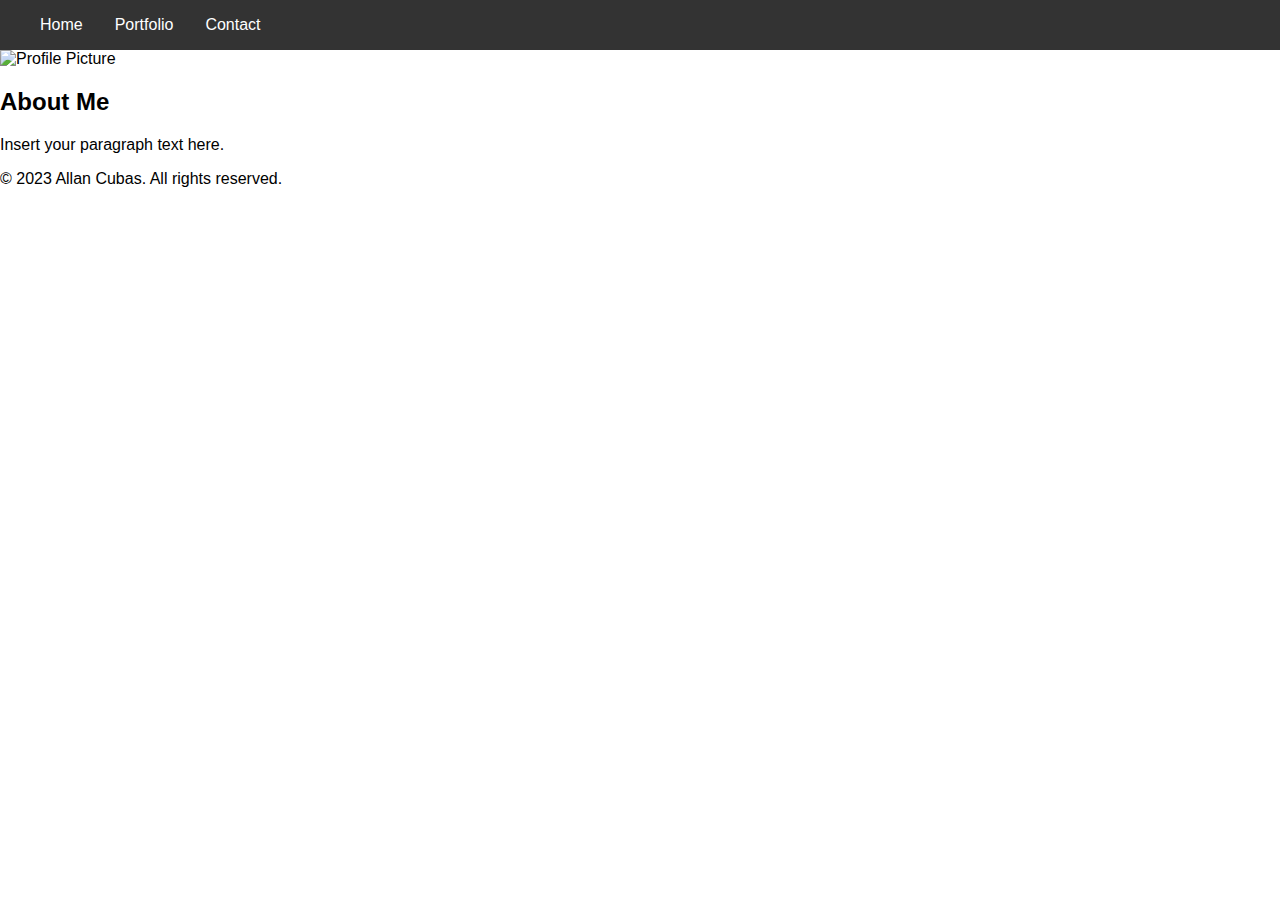
==== block08/personal_site/about.html @ 8c43f878 "Got half my website working." ====
<!DOCTYPE html>
<html lang="en">

<head>
    <meta charset="UTF-8">
    <title>About Me</title>
    <link rel="stylesheet" href="styles.css">
    <style>
        /* Global styles */
        body {
            font-family: sans-serif;
            margin: 0;
            padding: 0;
        }

        a {
            text-decoration: none;
            color: #fff;
        }

        ul {
            list-style: none;
            margin: 0;
            padding: 0;
        }

        /* Navigation styles */
        header {
            background-color: #333;
            padding: 1rem;
            display: flex;
            justify-content: space-between;
            align-items: center;
        }

        nav ul {
            display: flex;
        }

        nav li {
            margin-left: 1rem;
        }

        nav a {
            padding: 0.5rem;
            border-radius: 4px;
        }

        nav a:hover {
            background-color: #fff;
            color: #333;
        }
    </style>
</head>

<body>
    <header>
        <nav>
            <ul>
                <li><a href="index.html">Home</a></li>
                <li><a href="portfolio.html">Portfolio</a></li>
                <li><a href="#">Contact</a></li>
            </ul>
        </nav>
    </header>

    <main>
        <section class="about">
            <img src="profile-pic.jpg" alt="Profile Picture">
            <div class="about-text">
                <h2>About Me</h2>
                <p>Insert your paragraph text here.</p>
            </div>
        </section>
    </main>

    <footer>
        <p>&copy; 2023 Allan Cubas. All rights reserved.</p>
    </footer>
</body>

</html>
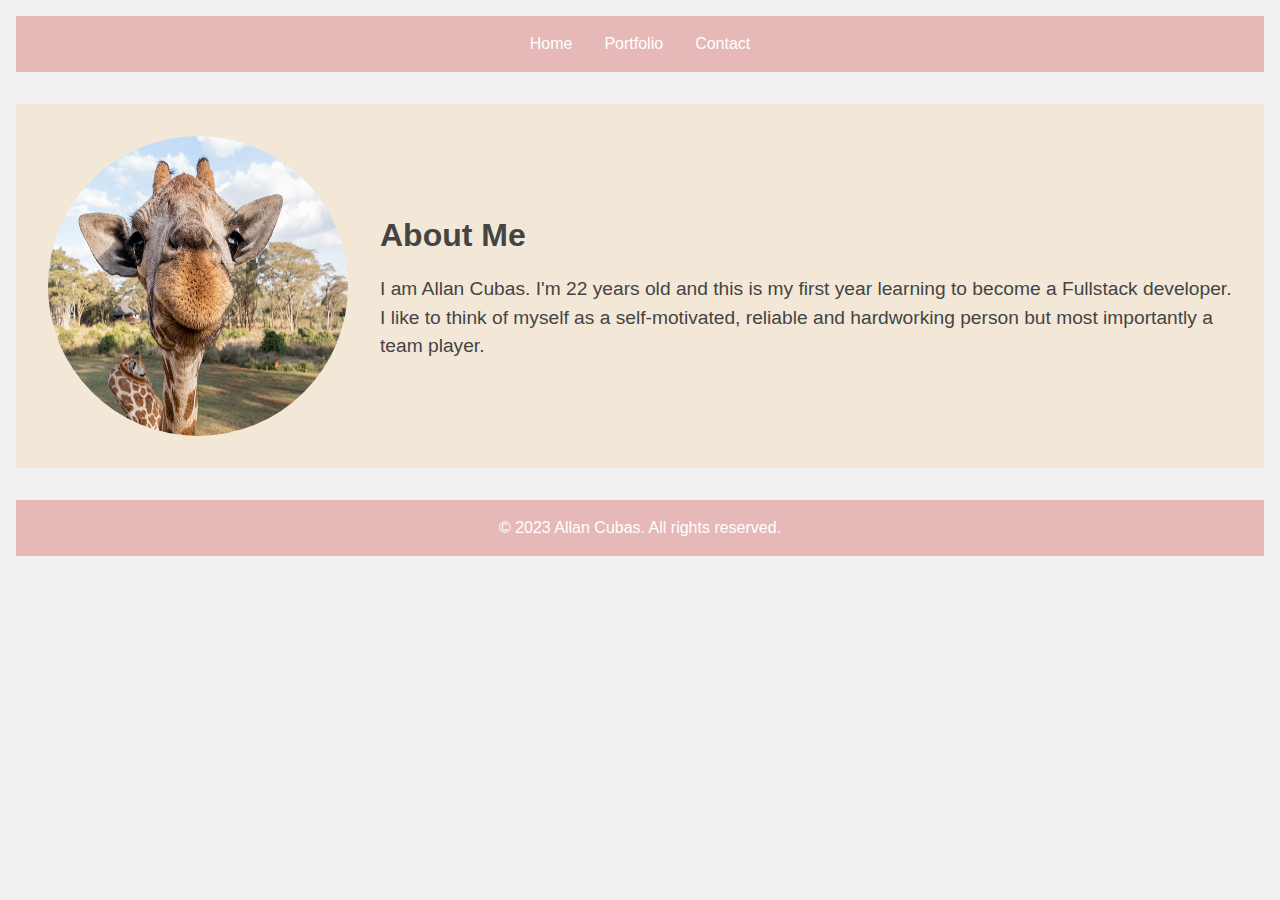
==== commit c974318c: "adding in all files." ====
--- a/block08/personal_site/about.html
+++ b/block08/personal_site/about.html
@@ -4,52 +4,8 @@
 <head>
     <meta charset="UTF-8">
     <title>About Me</title>
-    <link rel="stylesheet" href="styles.css">
+    <link rel="stylesheet" href="style.css">
     <style>
-        /* Global styles */
-        body {
-            font-family: sans-serif;
-            margin: 0;
-            padding: 0;
-        }
-
-        a {
-            text-decoration: none;
-            color: #fff;
-        }
-
-        ul {
-            list-style: none;
-            margin: 0;
-            padding: 0;
-        }
-
-        /* Navigation styles */
-        header {
-            background-color: #333;
-            padding: 1rem;
-            display: flex;
-            justify-content: space-between;
-            align-items: center;
-        }
-
-        nav ul {
-            display: flex;
-        }
-
-        nav li {
-            margin-left: 1rem;
-        }
-
-        nav a {
-            padding: 0.5rem;
-            border-radius: 4px;
-        }
-
-        nav a:hover {
-            background-color: #fff;
-            color: #333;
-        }
     </style>
 </head>
 
@@ -65,11 +21,11 @@
     </header>
 
     <main>
-        <section class="about">
-            <img src="profile-pic.jpg" alt="Profile Picture">
+        <section class="about2">
+            <img src="giraffe.jpg" alt="Profile Picture">
             <div class="about-text">
                 <h2>About Me</h2>
-                <p>Insert your paragraph text here.</p>
+                <p>I am Allan Cubas. I'm 22 years old and this is my first year learning to become a Fullstack developer. I like to think of myself as a self-motivated, reliable and hardworking person but most importantly a team player.</p>
             </div>
         </section>
     </main>
--- a/block08/personal_site/style.css
+++ b/block08/personal_site/style.css
@@ -0,0 +1,277 @@
+/* Reset default styles */
+* {
+  box-sizing: border-box;
+  margin: 0;
+  padding: 0;
+}
+
+/* Set font family and size */
+body {
+  font-family: "Segoe UI", Tahoma, Geneva, Verdana, sans-serif;
+  font-size: 16px;
+  line-height: 1.5;
+  color: #444;
+}
+
+/* Add some padding to the body */
+body {
+  padding: 1rem;
+}
+
+/* Add a background color to the body */
+body {
+  background-color: #f0f0f0;
+}
+
+/* Set styles for the header */
+header {
+  background-color: #e6b8b7;
+  padding: 1rem;
+  margin-bottom: 2rem;
+}
+
+/* Style the navigation links */
+nav ul {
+  list-style: none;
+  display: flex;
+  justify-content: center;
+}
+
+nav li {
+  margin: 0 1rem;
+}
+
+nav a {
+  color: #fff;
+  text-decoration: none;
+}
+
+/* Style the hero section */
+.hero {
+  background-color: #dbd9e7;
+  padding: 2rem;
+  margin-bottom: 2rem;
+  text-align: center;
+}
+
+.hero h1 {
+  font-size: 2.5rem;
+  margin-bottom: 1rem;
+}
+
+.hero p {
+  font-size: 1.2rem;
+  margin-bottom: 1rem;
+}
+
+/* Style the about section */
+.about {
+  background-color: #f3e8d8;
+  padding: 2rem;
+  margin-bottom: 2rem;
+}
+
+.about h2 {
+  font-size: 2rem;
+  margin-bottom: 1rem;
+}
+
+.about p {
+  font-size: 1.2rem;
+  margin-bottom: 1rem;
+}
+
+/* Style the contact section */
+.contact {
+  background-color: #b3cde0;
+  padding: 2rem;
+  margin-bottom: 2rem;
+}
+
+.contact h2 {
+  font-size: 2rem;
+  margin-bottom: 1rem;
+}
+
+.contact p {
+  font-size: 1.2rem;
+  margin-bottom: 1rem;
+}
+
+.contact label {
+  display: block;
+  margin-bottom: 0.5rem;
+}
+
+.contact input,
+.contact textarea {
+  width: 100%;
+  padding: 0.5rem;
+  margin-bottom: 1rem;
+  border: none;
+  border-radius: 4px;
+}
+
+.contact button {
+  background-color: #fff;
+  color: #444;
+  border: none;
+  padding: 0.5rem 1rem;
+  border-radius: 4px;
+  cursor: pointer;
+  transition: background-color 0.2s ease;
+}
+
+.contact button:hover {
+  background-color: #eee;
+}
+
+/* Style the footer */
+footer {
+  background-color: #e6b8b7;
+  padding: 1rem;
+  text-align: center;
+  color: #fff;
+}
+/* Style the portfolio section */
+.portfolio {
+  background-color: #fff;
+  padding: 2rem;
+  margin-bottom: 2rem;
+  text-align: center;
+}
+
+.portfolio h2 {
+  font-size: 2rem;
+  margin-bottom: 1rem;
+}
+
+.portfolio ul {
+  list-style: none;
+  display: flex;
+  justify-content: center;
+  align-items: center;
+}
+
+.portfolio li {
+  margin: 0 1rem;
+  position: relative;
+}
+
+.portfolio img {
+  width: 300px;
+  height: 200px;
+  object-fit: cover;
+  border-radius: 4px;
+  transition: transform 0.2s ease;
+}
+
+.portfolio li:hover img {
+  transform: scale(1.1);
+}
+
+.portfolio .overlay {
+  position: absolute;
+  top: 0;
+  left: 0;
+  width: 100%;
+  height: 100%;
+  background-color: rgba(0, 0, 0, 0.5);
+  display: flex;
+  flex-direction: column;
+  justify-content: center;
+  align-items: center;
+  opacity: 0;
+  transition: opacity 0.2s ease;
+}
+
+.portfolio li:hover .overlay {
+  opacity: 1;
+}
+
+.portfolio h3,
+.portfolio p {
+  color: #fff;
+  text-align: center;
+  margin-bottom: 1rem;
+}
+
+.portfolio h3 {
+  font-size: 1.5rem;
+}
+
+.portfolio p {
+  font-size: 1.2rem;
+}
+/* About section styles */
+.about2 {
+  display: flex;
+  justify-content: center;
+  align-items: center;
+  padding: 2rem;
+  background-color: #f3e8d8;
+  margin-bottom: 2rem;
+}
+
+.about2 img {
+  width: 300px;
+  height: 300px;
+  border-radius: 50%;
+  margin-right: 2rem;
+}
+
+.about2-text {
+  max-width: 600px;
+}
+
+.about2 h2 {
+  font-size: 2rem;
+  margin-bottom: 1rem;
+}
+
+.about2 p {
+  font-size: 1.2rem;
+}
+.contact2 {
+    display: flex;
+    flex-direction: column;
+    align-items: center;
+    padding: 2rem;
+  }
+  
+  .contact2 h2 {
+    font-size: 2rem;
+    margin-bottom: 2rem;
+  }
+  
+  form {
+    display: flex;
+    flex-direction: column;
+    max-width: 500px;
+  }
+  
+  label {
+    margin-bottom: 0.5rem;
+  }
+  
+  input,
+  textarea {
+    padding: 0.5rem;
+    border-radius: 4px;
+    border: 1px solid #ccc;
+    margin-bottom: 1rem;
+  }
+  
+  button {
+    background-color: #333;
+    color: #fff;
+    padding: 0.5rem;
+    border: none;
+    border-radius: 4px;
+    cursor: pointer;
+  }
+  
+  button:hover {
+    background-color: #fff;
+    color: #333;
+  }
